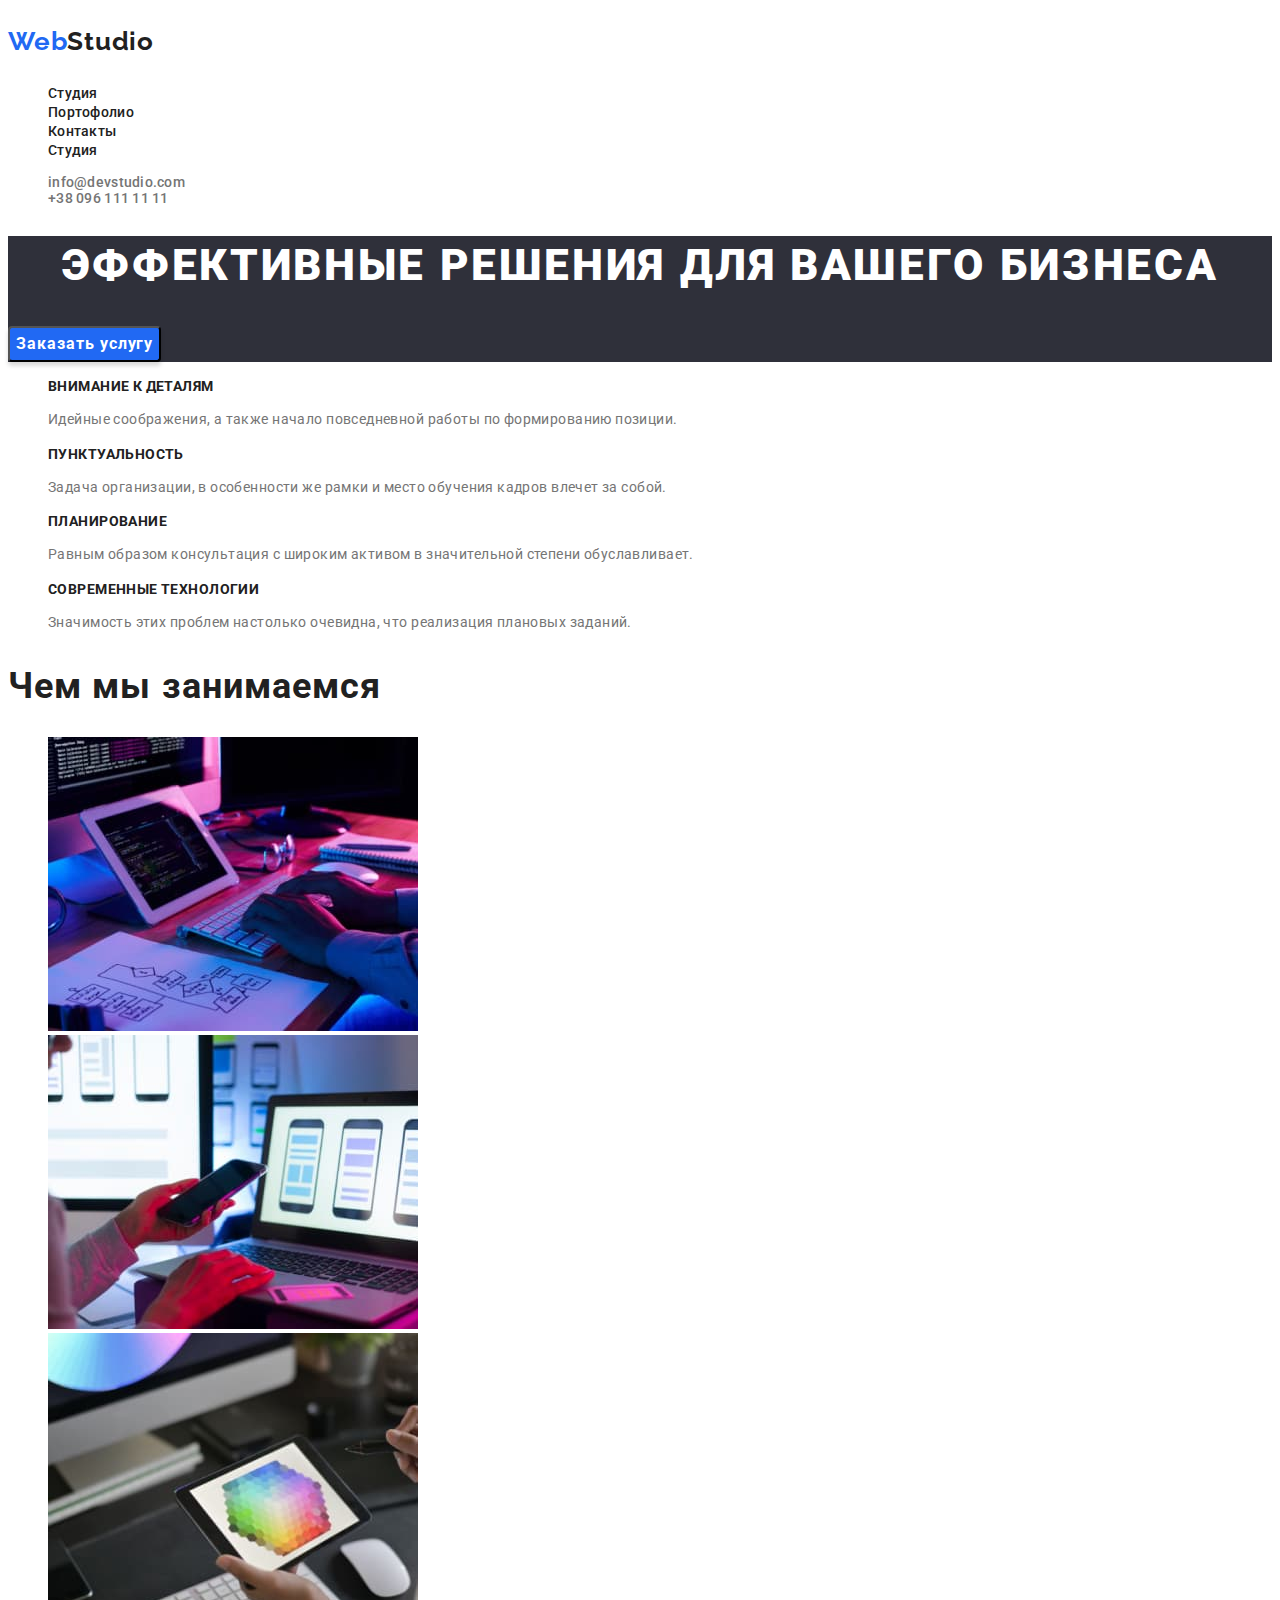
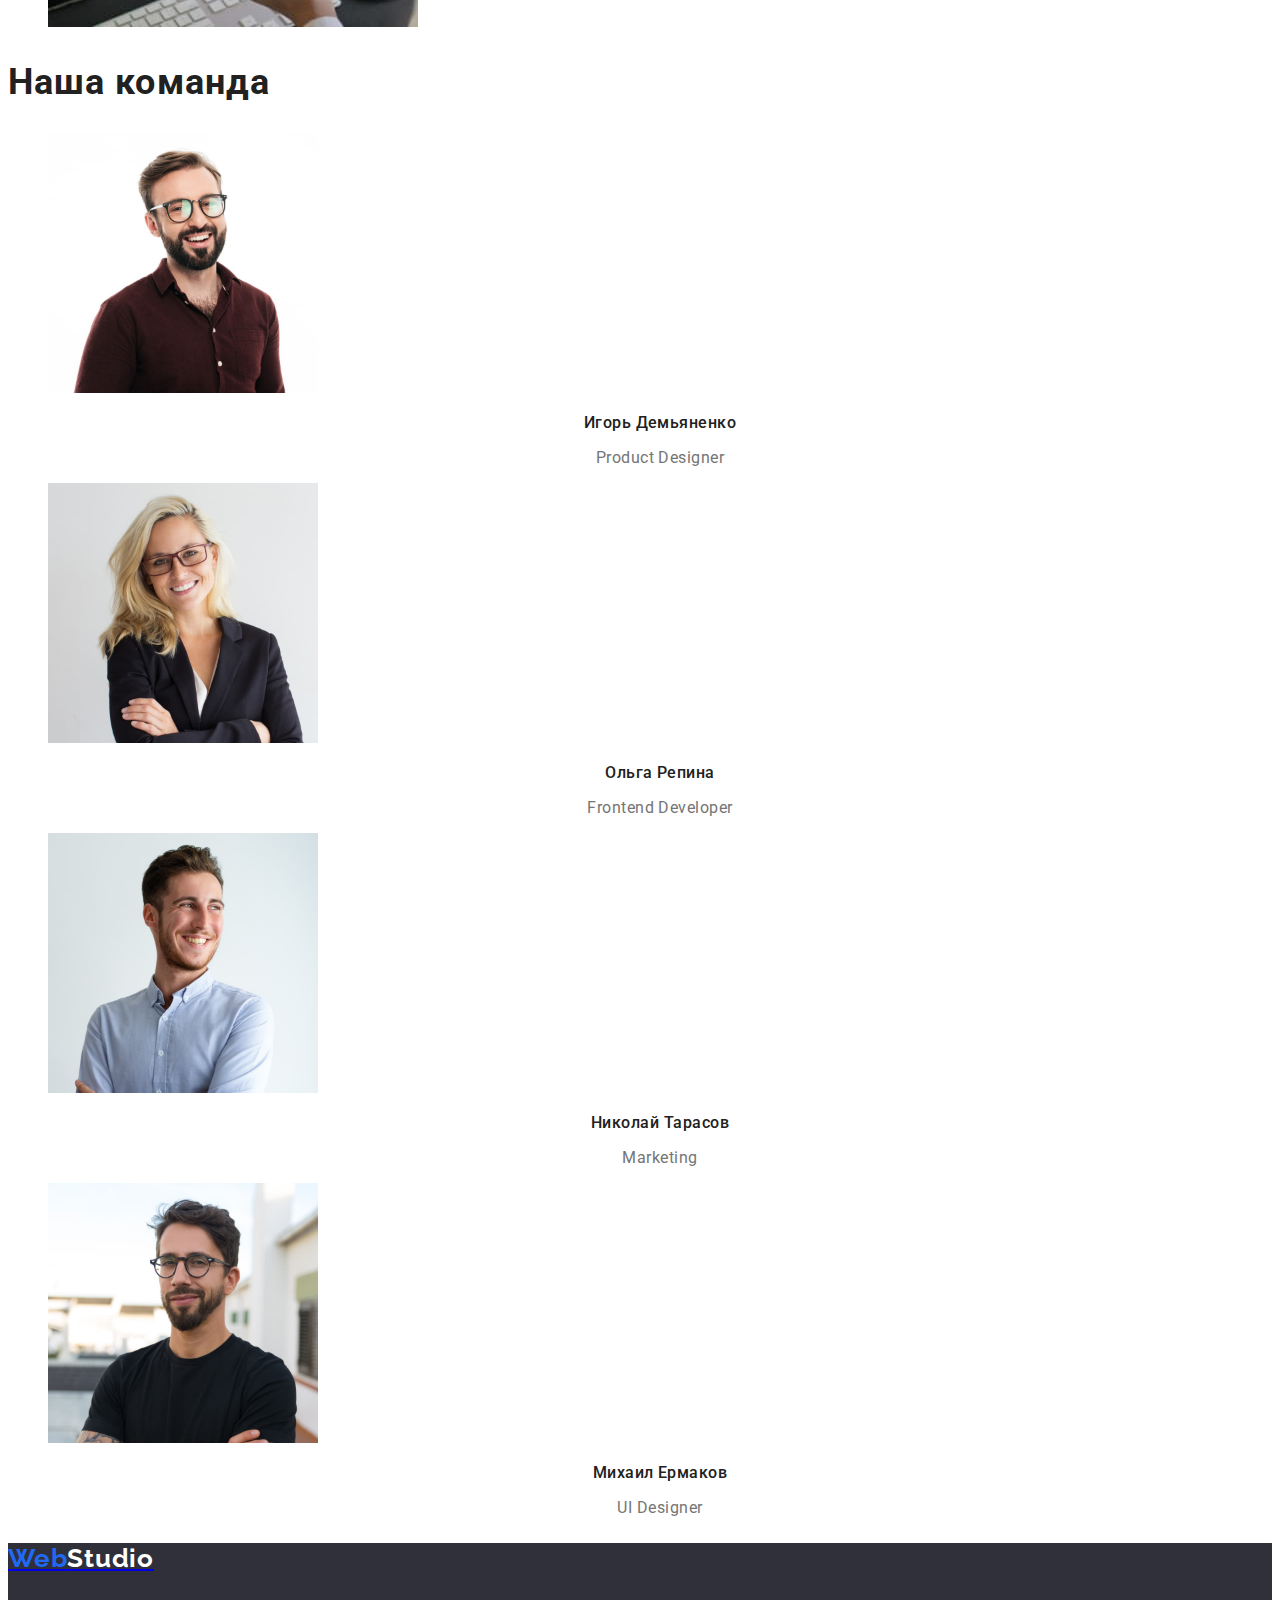
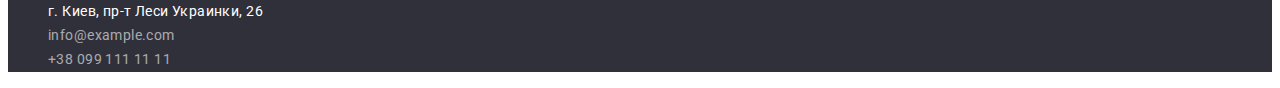
==== index.html @ 94f12cda "вторая страница" ====
<!DOCTYPE html>
<html lang="ru">
  <head>
    <meta charset="utf-8">
    <meta http-equiv="x-ua-compatible" content="ie=edge">
    <meta name="viewport" content="width=device-width, initial-scale=1.0">
    <link rel="preconnect" href="https://fonts.googleapis.com">
    <link rel="preconnect" href="https://fonts.gstatic.com" crossorigin>
    <link href="https://fonts.googleapis.com/css2?family=Raleway:wght@700&family=Roboto:wght@400;500;700;900&display=swap" rel="stylesheet">
    <link rel="stylesheet" href="./css/styles.css" />
    <title>Home work 2</title>
  </head>
  <body>
    <!-- НАВИГАЦИЯ -->
    <header class="header">
      <nav>
        <a href="/" class="link">
          <p class="logo">Web<span class="logo-header-studio">Studio</span></p>
        </a>
        <ul class="header-list list">
            <li class="header-item"><a class="header-link link" href="">Студия</a></li>
            <li class="header-item"><a class="header-link link" href="./portfolio.html">Портофолио</a></li>
            <li class="header-item"><a class="header-link link" href="">Контакты</a></li>
            <li class="header-item"><a class="header-link link" href="">Студия</a></li>
        </ul>
      </nav>
        <ul class="header-kontacts list">
            <li class="header-kontacts-item"><a class="header-kontacts-link link" href="mailto:info@devstudio.com">info@devstudio.com</a></li>
            <li class="header-kontacts-item"><a class="header-kontacts-link link" href="tel:+380961111111">+38 096 111 11 11</a></li>
        </ul> 
    </header>
      <!-- РЕШЕНИЯ -->
    <main>
      <section class="hero">
        <h1 class="hero-title">Эффективные решения для вашего бизнеса</h1> 
        <button class="hero-btn btn" type="button">Заказать услугу</button>
      </section>
      <!-- ПОЧЕМУ МЫ -->
      <section class="whyus">
        <h2 hidden>Why us</h2>
        <ul class="whyus-list list">
          <li class="whyus-item">
            <h3 class="whyus-item-header">Внимание к деталям</h3>
            <p class="whyus-item-text">Идейные соображения, а также начало повседневной работы по формированию позиции.</p>
          </li>
          <li class="whyus-item">
            <h3 class="whyus-item-header">Пунктуальность</h3>
            <p class="whyus-item-text">Задача организации, в особенности же рамки и место обучения кадров влечет за собой.</p>
          </li>
          <li class="whyus-item">
            <h3 class="whyus-item-header">Планирование</h3>
            <p class="whyus-item-text">Равным образом консультация с широким активом в значительной степени обуславливает.</p>
          </li>
          <li class="whyus-item">
            <h3 class="whyus-item-header">Современные технологии</h3>
            <p class="whyus-item-text">Значимость этих проблем настолько очевидна, что реализация плановых заданий.</p>
          </li>
        </ul>
      </section>
      <!-- Чем мы занимаемся -->
      <section >
        <h2 class="wedoing-title">Чем мы занимаемся</h2>
        <ul>
          <li class="list"><img src="./images/desk-office.jpg" alt="Разработка логики работы программы" width="370"></li>
          <li class="list"><img src="./images/mobile-phones.jpg" alt="Дизайн интерфейса на мобильных устройствах" width="370"></li>
          <li class="list"><img src="./images/colour-tablet.jpg" alt="Выбор цветового решения" width="370"></li>
        </ul>
      </section>
      <!-- НАША КОМАНДА -->
      <section>
        <h2 class="ourteam-title">Наша команда</h2>
        <ul class="ourteam-list list">
          <li class="ourteam-item">
            <img src="./images/i4853.jpg" alt="Фотография портрет Игоря Демьяненко - дизайнера продукта" width="270">
            <h3 class="ourteam-item-title">Игорь Демьяненко</h3>
            <p class="ourteam-item-text" lang="en">Product Designer</P>
          </li>
          <li class="ourteam-item">
            <img src="./images/o5844.jpg" alt="Фотография портрет Ольга Репина - Фронтенд разработчика" width="270">
            <h3 class="ourteam-item-title">Ольга Репина</h3>
            <p class="ourteam-item-text" lang="en">Frontend Developer</P>
          </li>
          <li class="ourteam-item">
            <img src="./images/n16166.jpg" alt="Фотография портрет Николай Тарасов - маркетинг" width="270">
            <h3 class="ourteam-item-title">Николай Тарасов</h3>
            <p class="ourteam-item-text" lang="en">Marketing</p>
          </li>
          <li class="ourteam-item">
            <img src="./images/m2968.jpg" alt="Фотография портрет Михаил Ермаков - дизайнер интрефеса пользователя" width="270">
            <h3 class="ourteam-item-title">Михаил Ермаков</h3>
            <p class="ourteam-item-text" lang="en">UI Designer</p>
          </li>
        </ul>
      </section>
    </main>
    <!-- ФУТЕР -->
    <footer class="footer">
        <a href="/">
          <p class="logo">Web<span class="logo-footer-studio">Studio</span></p>
        </a>
      <address class="footer-contact">
        <ul class="footer-list list">
          <li class="footer-item">
            <a class="footer-link link address" href="https://goo.gl/maps/CdvJLRiEL6Q8Smko8" target="blank" rel="noreferrer noopener">г. Киев, пр-т Леси Украинки, 26</a>
          </li>
          <li class="footer-link"><a class="footer-link link contact" href="mailto:info@example.com">info@example.com</a></li>
          <li class="footer-link"><a class="footer-link link contact" href="tel:+380991111111">+38 099 111 11 11</a></class="" li>
        </ul>
      </address>
    </footer>
  </body>
</html>
---- css/styles.css ----
:root{
  --primary-title-color: #ffffff;
  --secondary-title-color: #212121;
  --primary-text-color: #757575;
  --secondary-text-color: #212121;
  --third-text-color: #ffffff;
  --accent-color: #2169f3;
}
body {
  /* font-family: 'Raleway', sans-serif; */
  font-family: 'Roboto', sans-serif;
  letter-spacing: 0.06em;
}
/*========servises=====*/
.link{
  text-decoration: none;
  font-family: inherit  
}
.list{
 list-style: none;
}
.btn {
    font-family: inherit;
    font-weight: 700;
    font-size: 16px;
    line-height: 1.87;
    align-items: center;
    text-align: center;
    letter-spacing: 0.06em;
}
.logo{
  font-family: Raleway;
  font-weight: 700;
  font-size: 26px;
  line-height: calc(31 / 26);
  letter-spacing: 0.03em;
  color: var(--accent-color);
}
.logo:hover,
.logo:focus{
  font-family: Raleway;
  font-weight: 700;
  font-size: 26px;
  line-height: calc(31 / 26);
  letter-spacing: 0.03em;
  color: var(--accent-color);
}
.footer-link{
  font-size: 14px;
  line-height: 1.71;  /* or 171% */
  letter-spacing: 0.03em;
}
/*========prodact=====*/
/*========header=====*/
.logo-header-studio{
color:var(--secondary-text-color)
}
.header-link{
font-weight: 500;
font-size: 14px;
line-height: 1.14;
letter-spacing: 0.02em;
color: var(--secondary-title-color)
}
.header-link:hover,
.header-link:focus{
color: var(--accent-color)
}
.header-kontacts{
font-weight: 500;
font-size: 14px;
line-height: 1.14;
letter-spacing: 0.02em;
color: var(--primary-text-color);
}
.header-kontacts:hover,
.header-kontacts:focus{
color: var(--accent-color);
}

.header-kontacts-link{
font-weight: 500;
font-size: 14px;
line-height: 1.14;
letter-spacing: 0.02em;
color: var(--primary-text-color)
}
.header-kontacts-link:hover,
.header-kontacts-link:focus{
color: var(--accent-color)
}
/*========hero=====*/

.hero{
  background: #2F303A;

}
.hero-title{
  font-weight: 900;
  font-size: 44px;
  line-height: 1.36;  /* or 136% */
  text-align: center;
  letter-spacing: 0.06em;
  text-transform: uppercase;
  color: var(--primary-title-color);
}
.hero-btn {
    color: #ffffff;
    background-color: var(--accent-color);
    box-shadow: 0px 4px 4px rgba(0, 0, 0, 0.15);
    border-radius: 4px;
}
.hero-btn:hover {
    color: #ffffff;
    background: #188CE8;
    box-shadow: 0px 4px 4px rgba(0, 0, 0, 0.15);
    border-radius: 4px;
}
/*========= ПОЧЕМУ МЫ ===========*/
.whyus-item-header{
  font-weight: 700;
  font-size: 14px;
  line-height: calc(16 / 14);
  letter-spacing: 0.03em;
  text-transform: uppercase;
  color: var(--secondary-title-color);
}
.whyus-item-text{
  font-size: 14px;
  line-height: 1.71;   /* or 171% */
  letter-spacing: 0.03em;
  color: var(--primary-text-color);
}
/*======== Чем мы занимаемся ==========*/
.ourteam-title,
.wedoing-title{
font-weight: 700;
font-size: 36px;
line-height: calc(42 / 36);
/* text-align: center; */
letter-spacing: 0.03em;
color: var(--secondary-title-color);
}
/*======== НАША КОМАНДА ==========*/
.ourteam-item-title{
  font-weight: 500;
  font-size: 16px;
  line-height: calc(19 / 16);
  text-align: center;
  letter-spacing: 0.03em;
  color: var(--secondary-title-color);
}
.ourteam-item-text{
font-size: 16px;
line-height: calc(19 / 16);
text-align: center;
letter-spacing: 0.03em;
color: var(--primary-text-color);
}
/*======== ФУТЕР ==========*/
.footer{
  background: #2F303A;
}
.footer-contact{
  font-style: inherit;
}
.address{
color: var(--third-text-color);
}

.address:hover,
.address:focus{
color: var(--accent-color);
}
.contact{
  color: rgba(255, 255, 255, 0.6);
}
.contact:hover,
.contact:focus{
  color: var(--accent-color);
}
.logo-footer-studio{
  color:var(--primary-title-color)
}
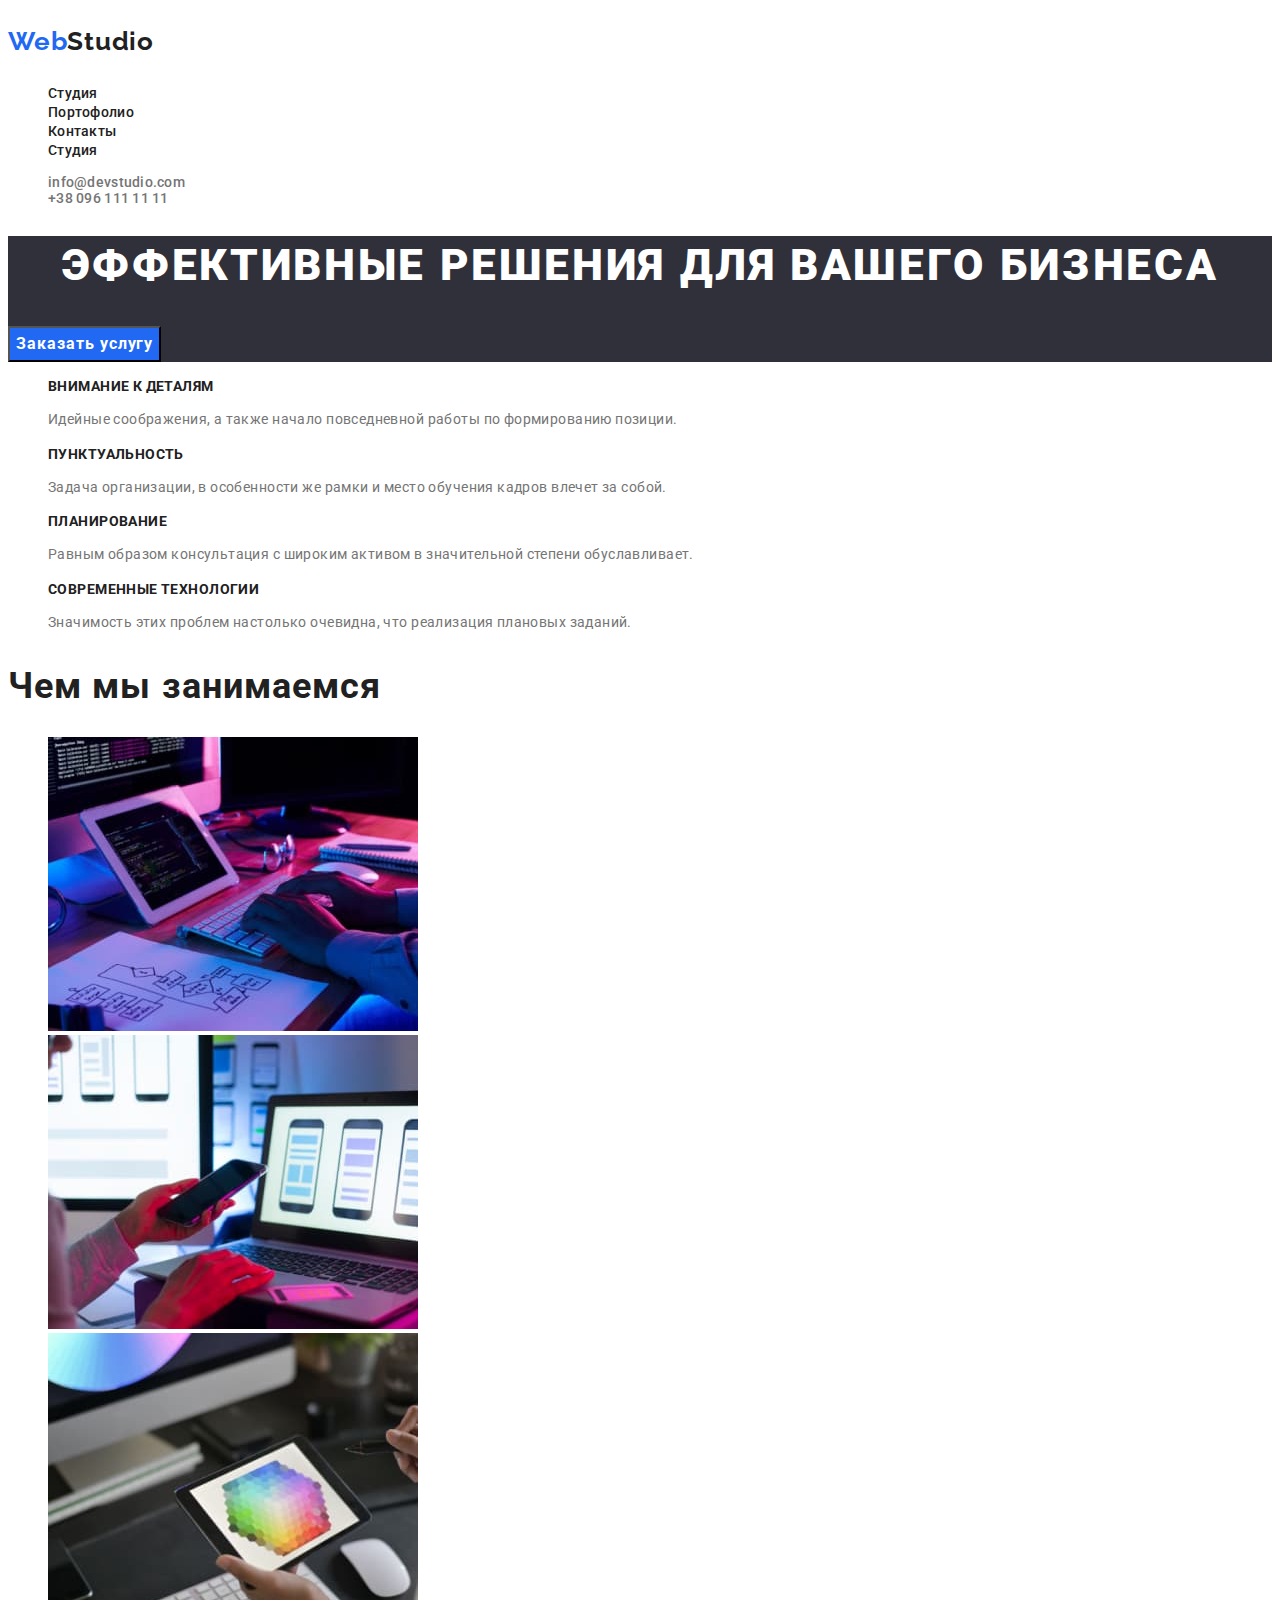
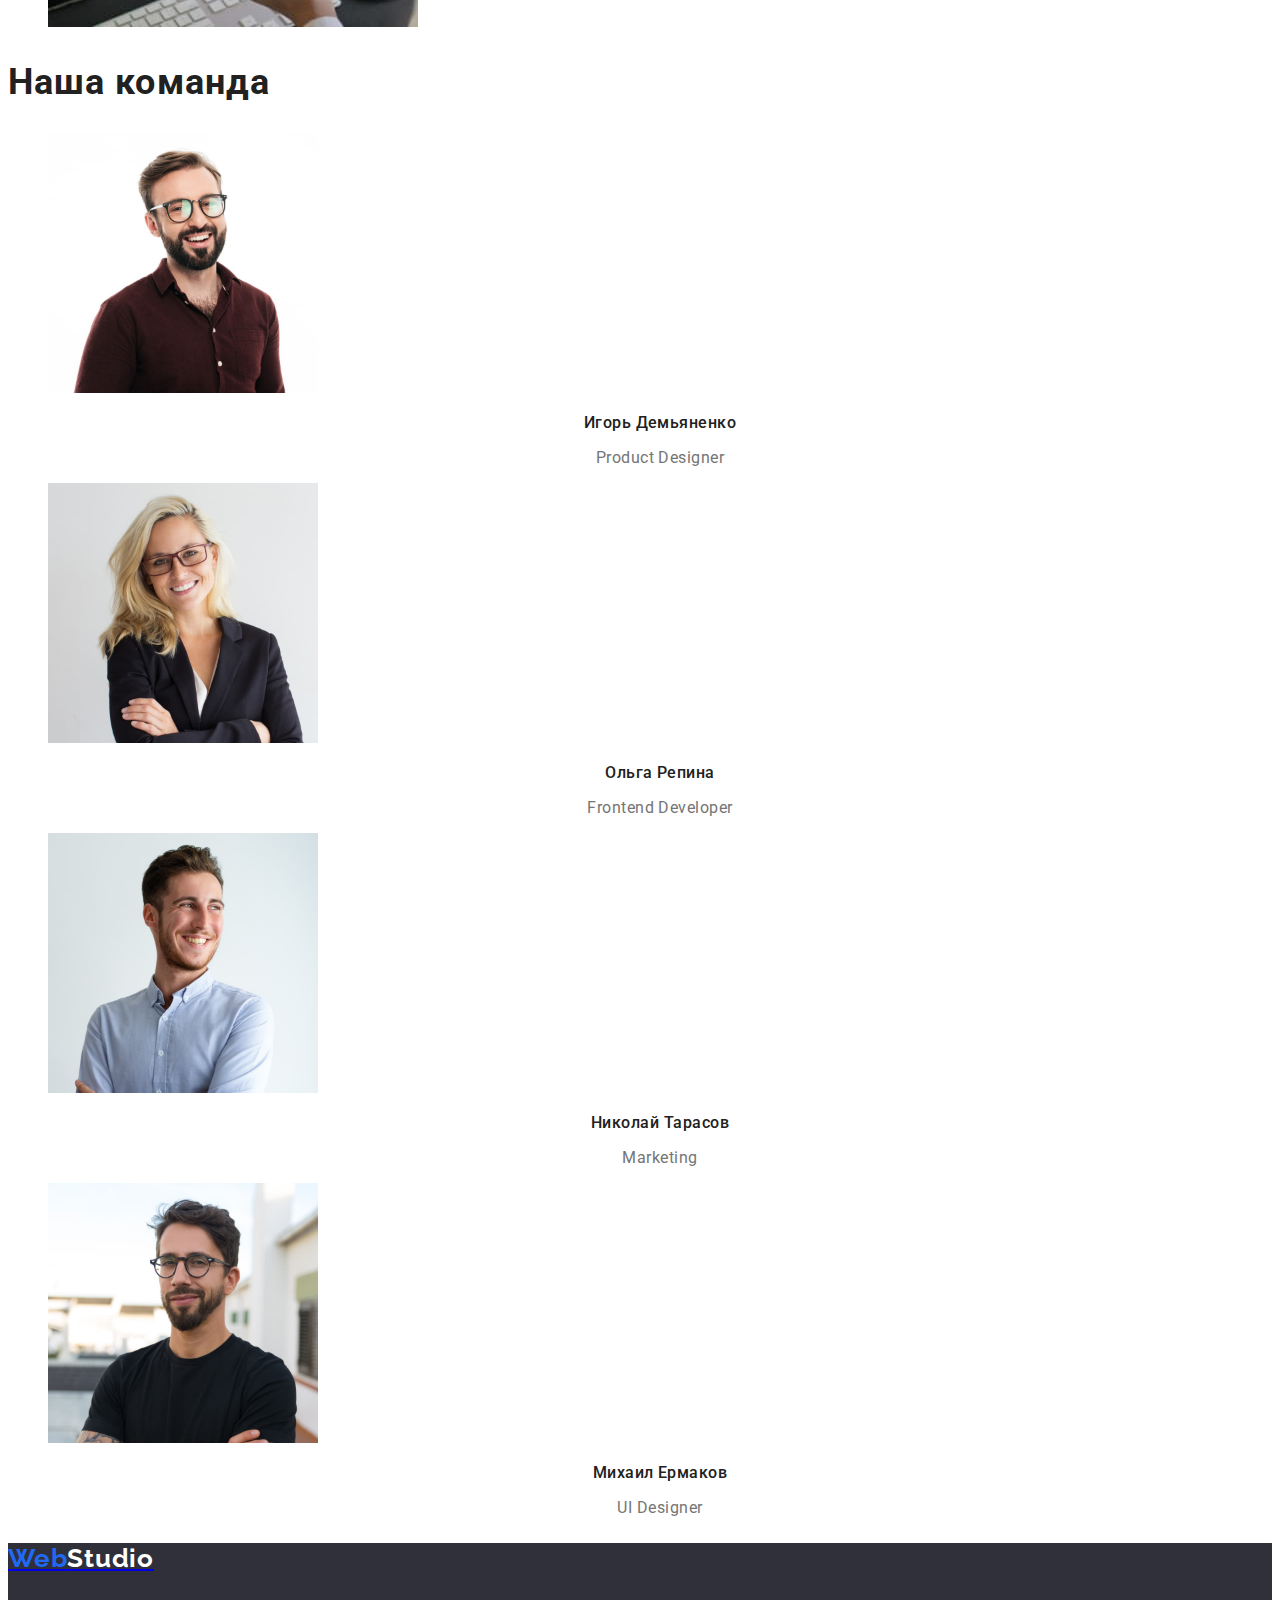
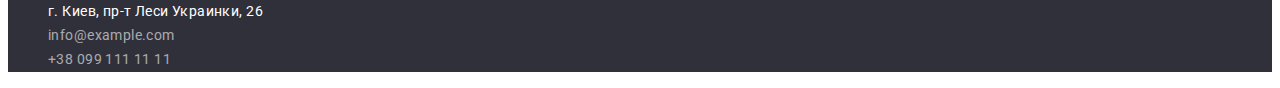
==== commit f02ce988: "выделение текущей страницы" ====
--- a/index.html
+++ b/index.html
@@ -18,8 +18,8 @@
           <p class="logo">Web<span class="logo-header-studio">Studio</span></p>
         </a>
         <ul class="header-list list">
-            <li class="header-item"><a class="header-link link" href="">Студия</a></li>
-            <li class="header-item"><a class="header-link link" href="./portfolio.html">Портофолио</a></li>
+            <li class="header-item"><a class="header-link link current" href="./index.html">Студия</a></li>
+            <li class="header-item"><a class="header-link link" href="./portofolio.html">Портофолио</a></li>
             <li class="header-item"><a class="header-link link" href="">Контакты</a></li>
             <li class="header-item"><a class="header-link link" href="">Студия</a></li>
         </ul>
@@ -29,8 +29,8 @@
             <li class="header-kontacts-item"><a class="header-kontacts-link link" href="tel:+380961111111">+38 096 111 11 11</a></li>
         </ul> 
     </header>
+    <main>
       <!-- РЕШЕНИЯ -->
-    <main>
       <section class="hero">
         <h1 class="hero-title">Эффективные решения для вашего бизнеса</h1> 
         <button class="hero-btn btn" type="button">Заказать услугу</button>
--- a/css/styles.css
+++ b/css/styles.css
@@ -17,7 +17,7 @@
   font-family: inherit  
 }
 .list{
- list-style: none;
+list-style: none;
 }
 .btn {
     font-family: inherit;
@@ -50,6 +50,14 @@
   line-height: 1.71;  /* or 171% */
   letter-spacing: 0.03em;
 }
+.btn-filtr {
+  font-weight: 500;
+  font-size: 16px;
+  line-height: 1.62; /* identical to box height, or 162% */
+  text-align: center;
+  letter-spacing: 0.03em;
+  color: #212121;
+}
 /*========prodact=====*/
 /*========header=====*/
 .logo-header-studio{
@@ -66,6 +74,11 @@
 .header-link:focus{
 color: var(--accent-color)
 }
+
+.header-link .link.current{
+color: var(--primary-text-color);
+}
+
 .header-kontacts{
 font-weight: 500;
 font-size: 14px;
@@ -105,16 +118,12 @@
   color: var(--primary-title-color);
 }
 .hero-btn {
-    color: #ffffff;
+    color: var(--third-text-color);
     background-color: var(--accent-color);
-    box-shadow: 0px 4px 4px rgba(0, 0, 0, 0.15);
-    border-radius: 4px;
 }
 .hero-btn:hover {
-    color: #ffffff;
+    color: var(--third-text-color);
     background: #188CE8;
-    box-shadow: 0px 4px 4px rgba(0, 0, 0, 0.15);
-    border-radius: 4px;
 }
 /*========= ПОЧЕМУ МЫ ===========*/
 .whyus-item-header{
@@ -181,4 +190,14 @@
 }
 .logo-footer-studio{
   color:var(--primary-title-color)
-}+}
+/*======== ФИЛЬТР ==========*/
+.filtr-btn {
+    color: var(--third-text-color);
+    background-color: var(--accent-color);
+}
+.filtr-btn:hover {
+    color: var(--secondary-text-color);
+    background: var(--third-text-color);
+}
+/*======== ПОРТОФОЛИО ==========*/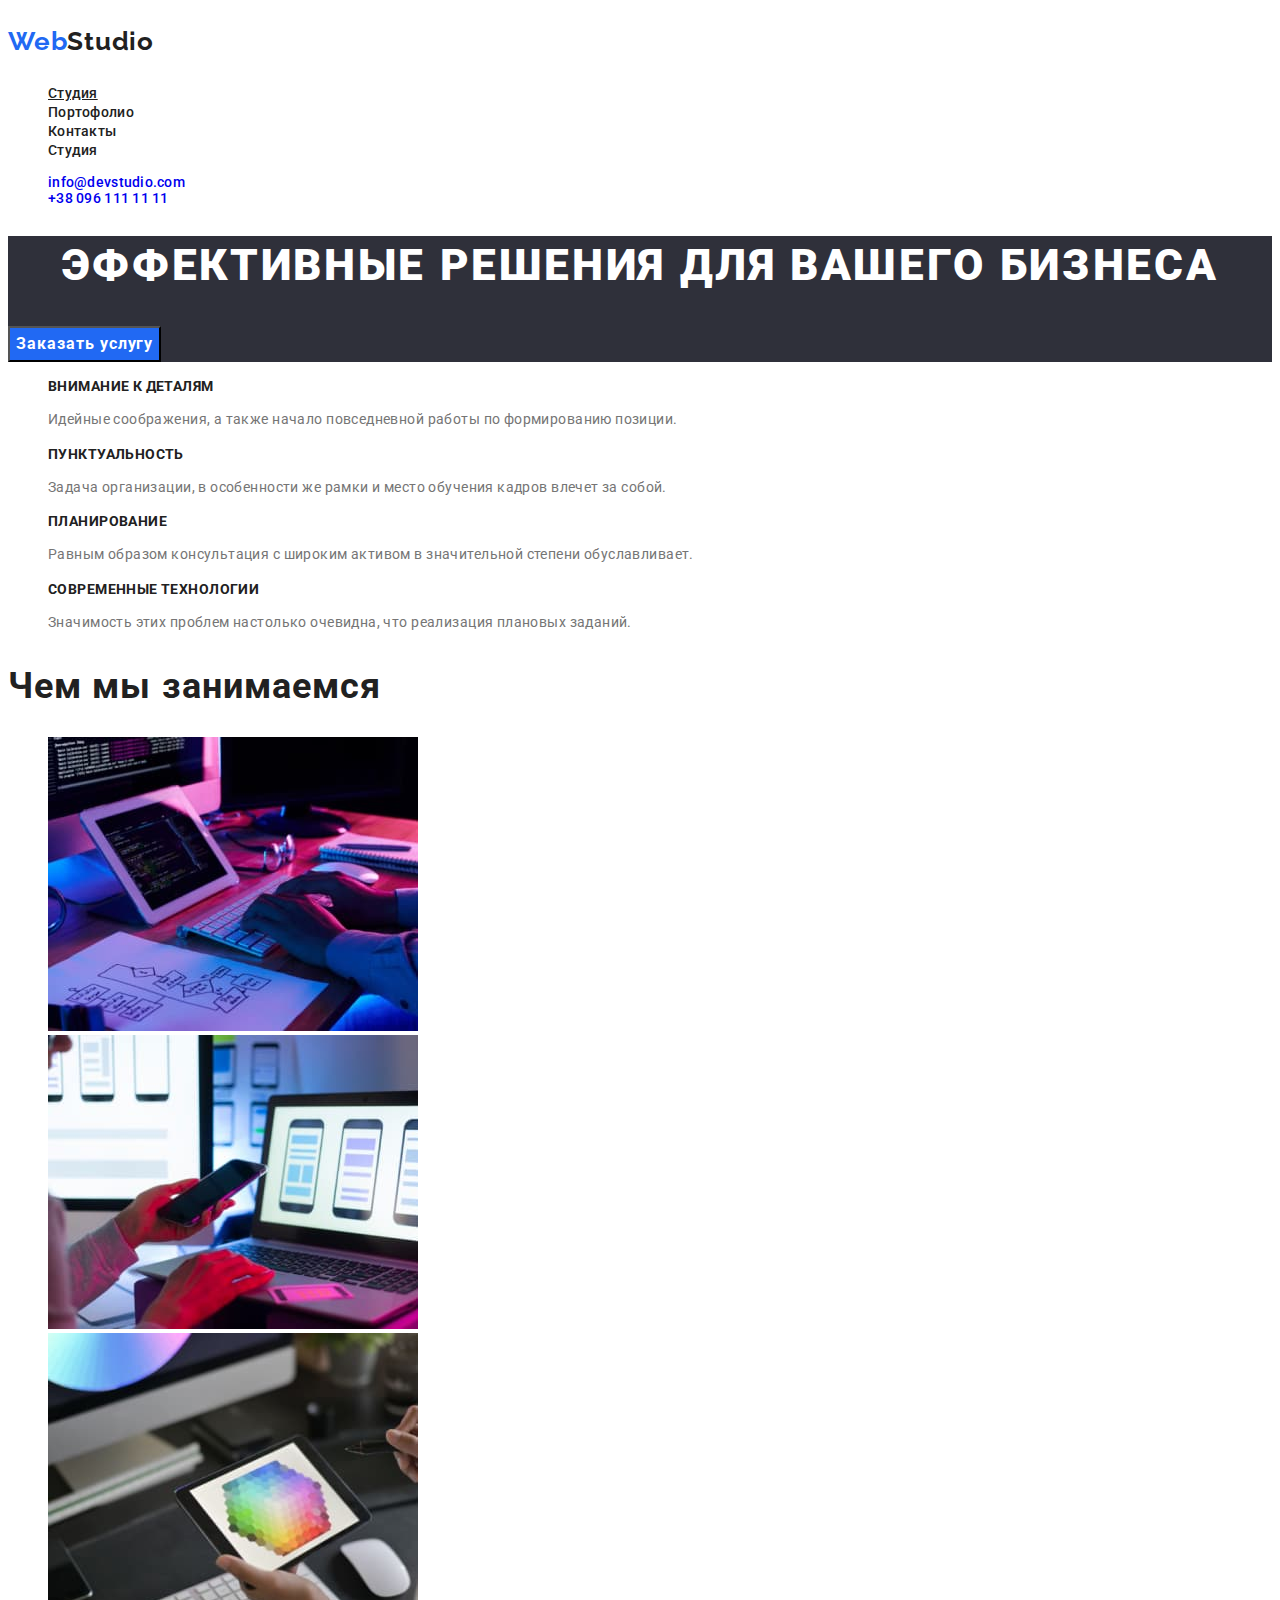
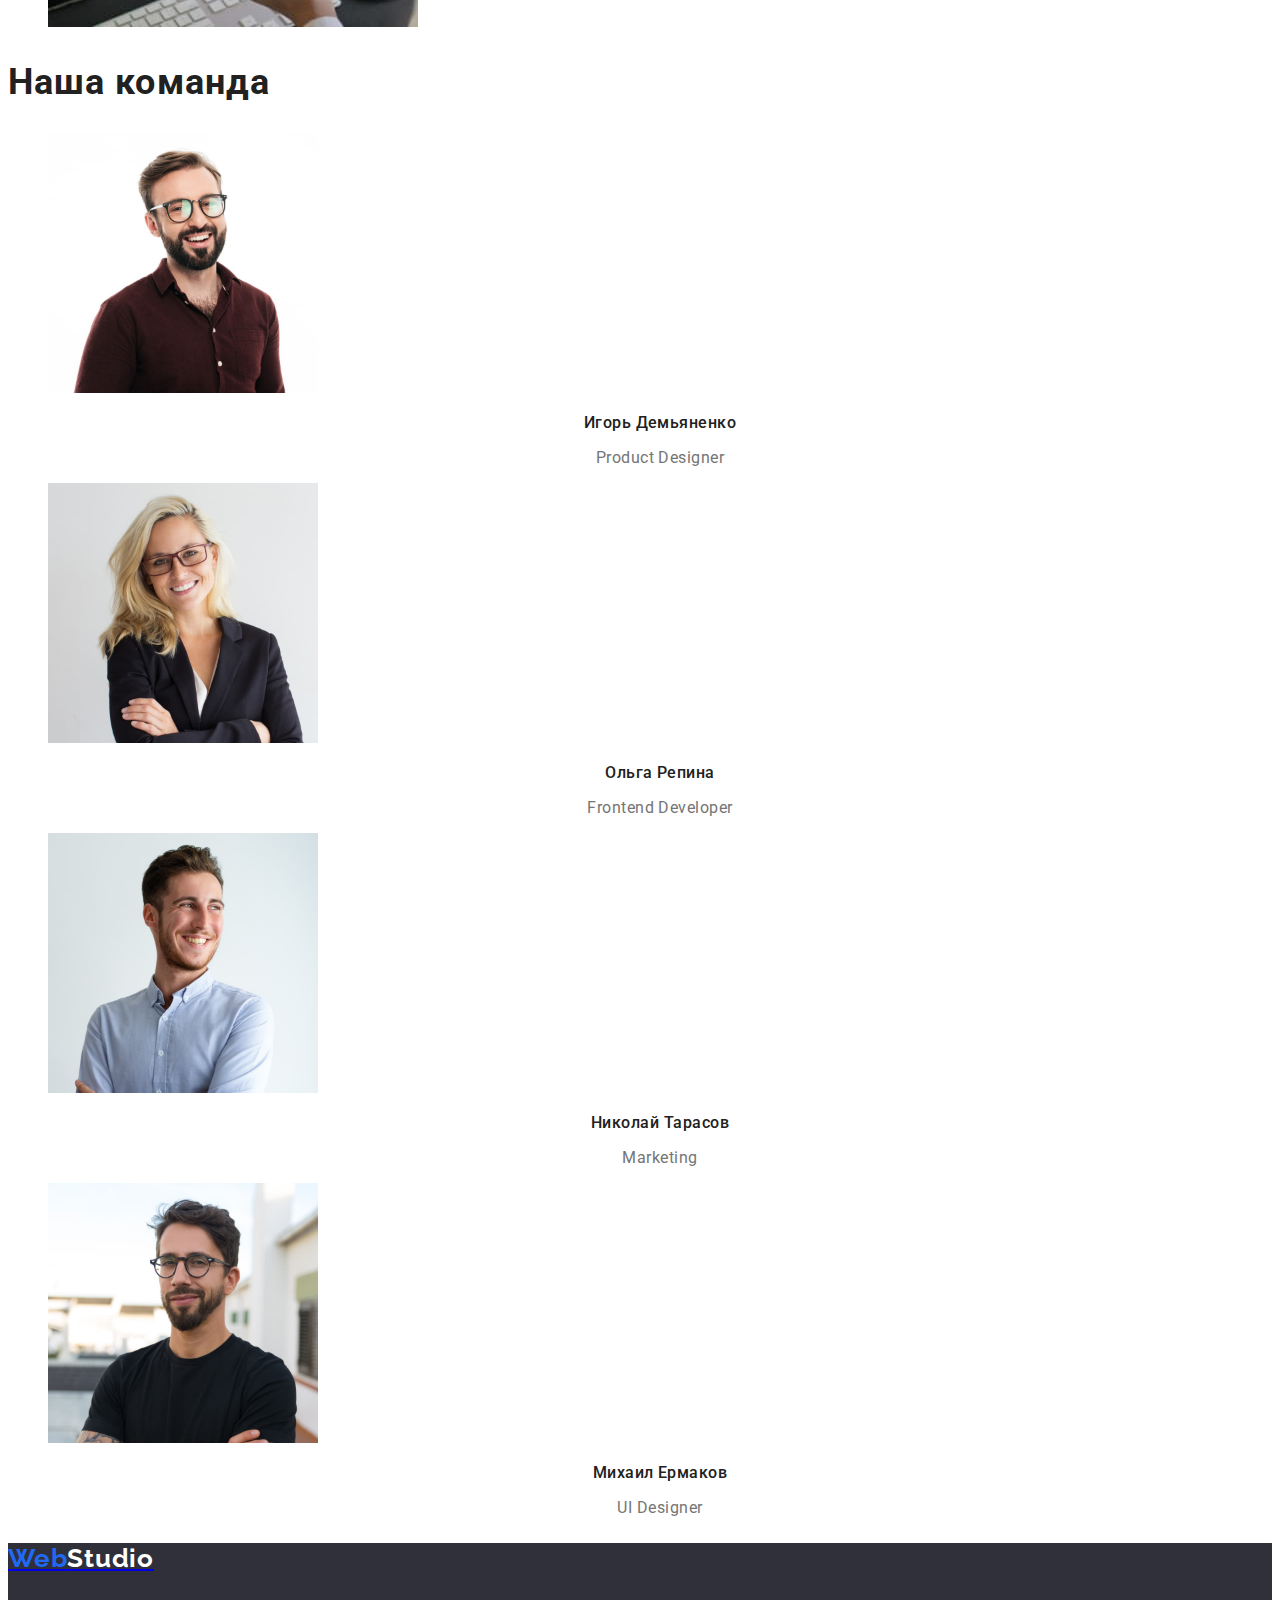
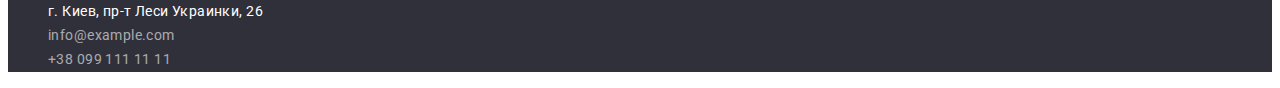
==== commit 86cf4951: "После чекера" ====
--- a/index.html
+++ b/index.html
@@ -104,7 +104,7 @@
             <a class="footer-link link address" href="https://goo.gl/maps/CdvJLRiEL6Q8Smko8" target="blank" rel="noreferrer noopener">г. Киев, пр-т Леси Украинки, 26</a>
           </li>
           <li class="footer-link"><a class="footer-link link contact" href="mailto:info@example.com">info@example.com</a></li>
-          <li class="footer-link"><a class="footer-link link contact" href="tel:+380991111111">+38 099 111 11 11</a></class="" li>
+          <li class="footer-link"><a class="footer-link link contact" href="tel:+380991111111">+38 099 111 11 11</a></li>
         </ul>
       </address>
     </footer>
--- a/css/styles.css
+++ b/css/styles.css
@@ -9,7 +9,9 @@
 body {
   /* font-family: 'Raleway', sans-serif; */
   font-family: 'Roboto', sans-serif;
+  font-weight: normal;
   letter-spacing: 0.06em;
+  color: var(--primary-text-color);
 }
 /*========servises=====*/
 .link{
@@ -27,9 +29,10 @@
     align-items: center;
     text-align: center;
     letter-spacing: 0.06em;
+    cursor: pointer;
 }
 .logo{
-  font-family: Raleway;
+  font-family: "Raleway", sans-serif;
   font-weight: 700;
   font-size: 26px;
   line-height: calc(31 / 26);
@@ -38,7 +41,7 @@
 }
 .logo:hover,
 .logo:focus{
-  font-family: Raleway;
+  font-family: "Raleway", sans-serif
   font-weight: 700;
   font-size: 26px;
   line-height: calc(31 / 26);
@@ -51,12 +54,14 @@
   letter-spacing: 0.03em;
 }
 .btn-filtr {
+  font-family: inherit;
   font-weight: 500;
   font-size: 16px;
   line-height: 1.62; /* identical to box height, or 162% */
   text-align: center;
   letter-spacing: 0.03em;
   color: #212121;
+  cursor: pointer;
 }
 /*========prodact=====*/
 /*========header=====*/
@@ -75,8 +80,9 @@
 color: var(--accent-color)
 }
 
-.header-link .link.current{
-color: var(--primary-text-color);
+.header-link.link.current{
+/* color: var(--primary-text-color); */
+text-decoration: underline;
 }
 
 .header-kontacts{
@@ -84,7 +90,7 @@
 font-size: 14px;
 line-height: 1.14;
 letter-spacing: 0.02em;
-color: var(--primary-text-color);
+/* color: var(--primary-text-color); */
 }
 .header-kontacts:hover,
 .header-kontacts:focus{
@@ -96,7 +102,7 @@
 font-size: 14px;
 line-height: 1.14;
 letter-spacing: 0.02em;
-color: var(--primary-text-color)
+/* color: var(--primary-text-color) */
 }
 .header-kontacts-link:hover,
 .header-kontacts-link:focus{
@@ -138,7 +144,7 @@
   font-size: 14px;
   line-height: 1.71;   /* or 171% */
   letter-spacing: 0.03em;
-  color: var(--primary-text-color);
+  /* color: var(--primary-text-color); */
 }
 /*======== Чем мы занимаемся ==========*/
 .ourteam-title,
@@ -164,7 +170,7 @@
 line-height: calc(19 / 16);
 text-align: center;
 letter-spacing: 0.03em;
-color: var(--primary-text-color);
+/* color: var(--primary-text-color); */
 }
 /*======== ФУТЕР ==========*/
 .footer{
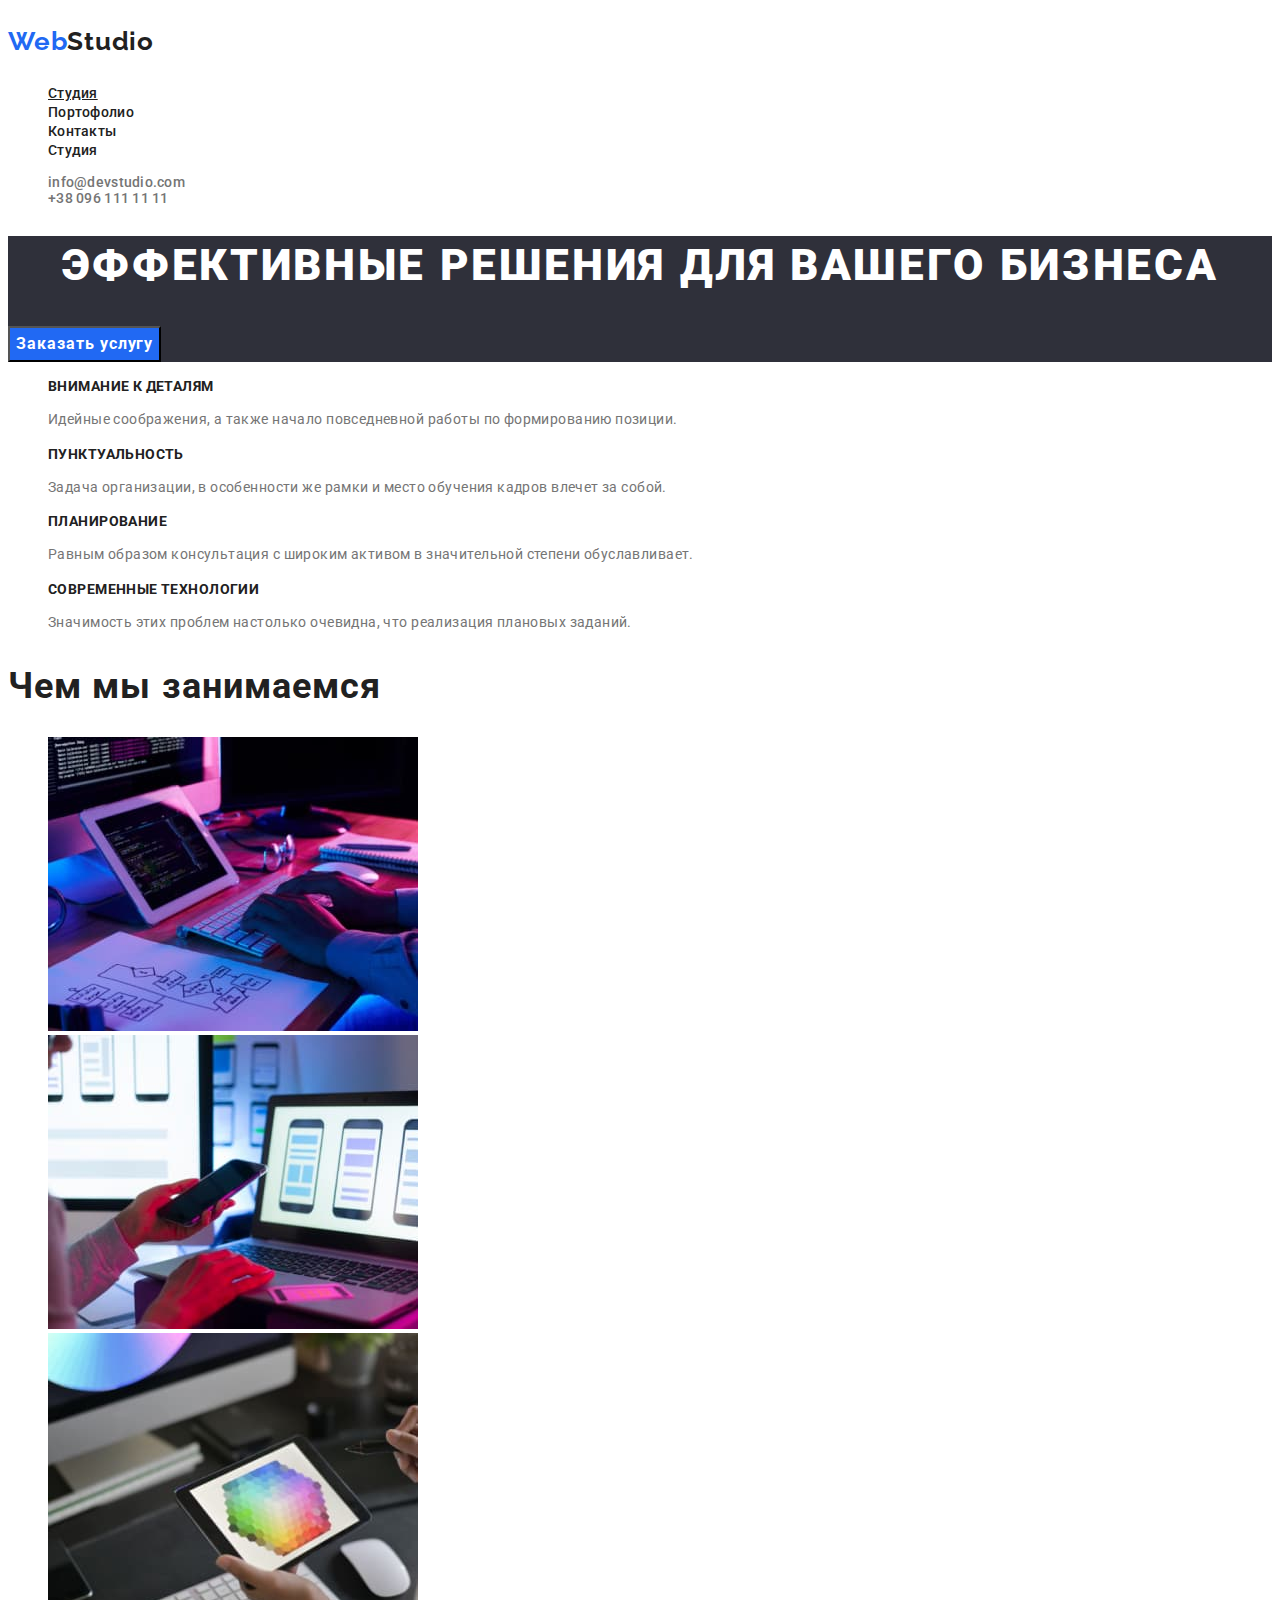
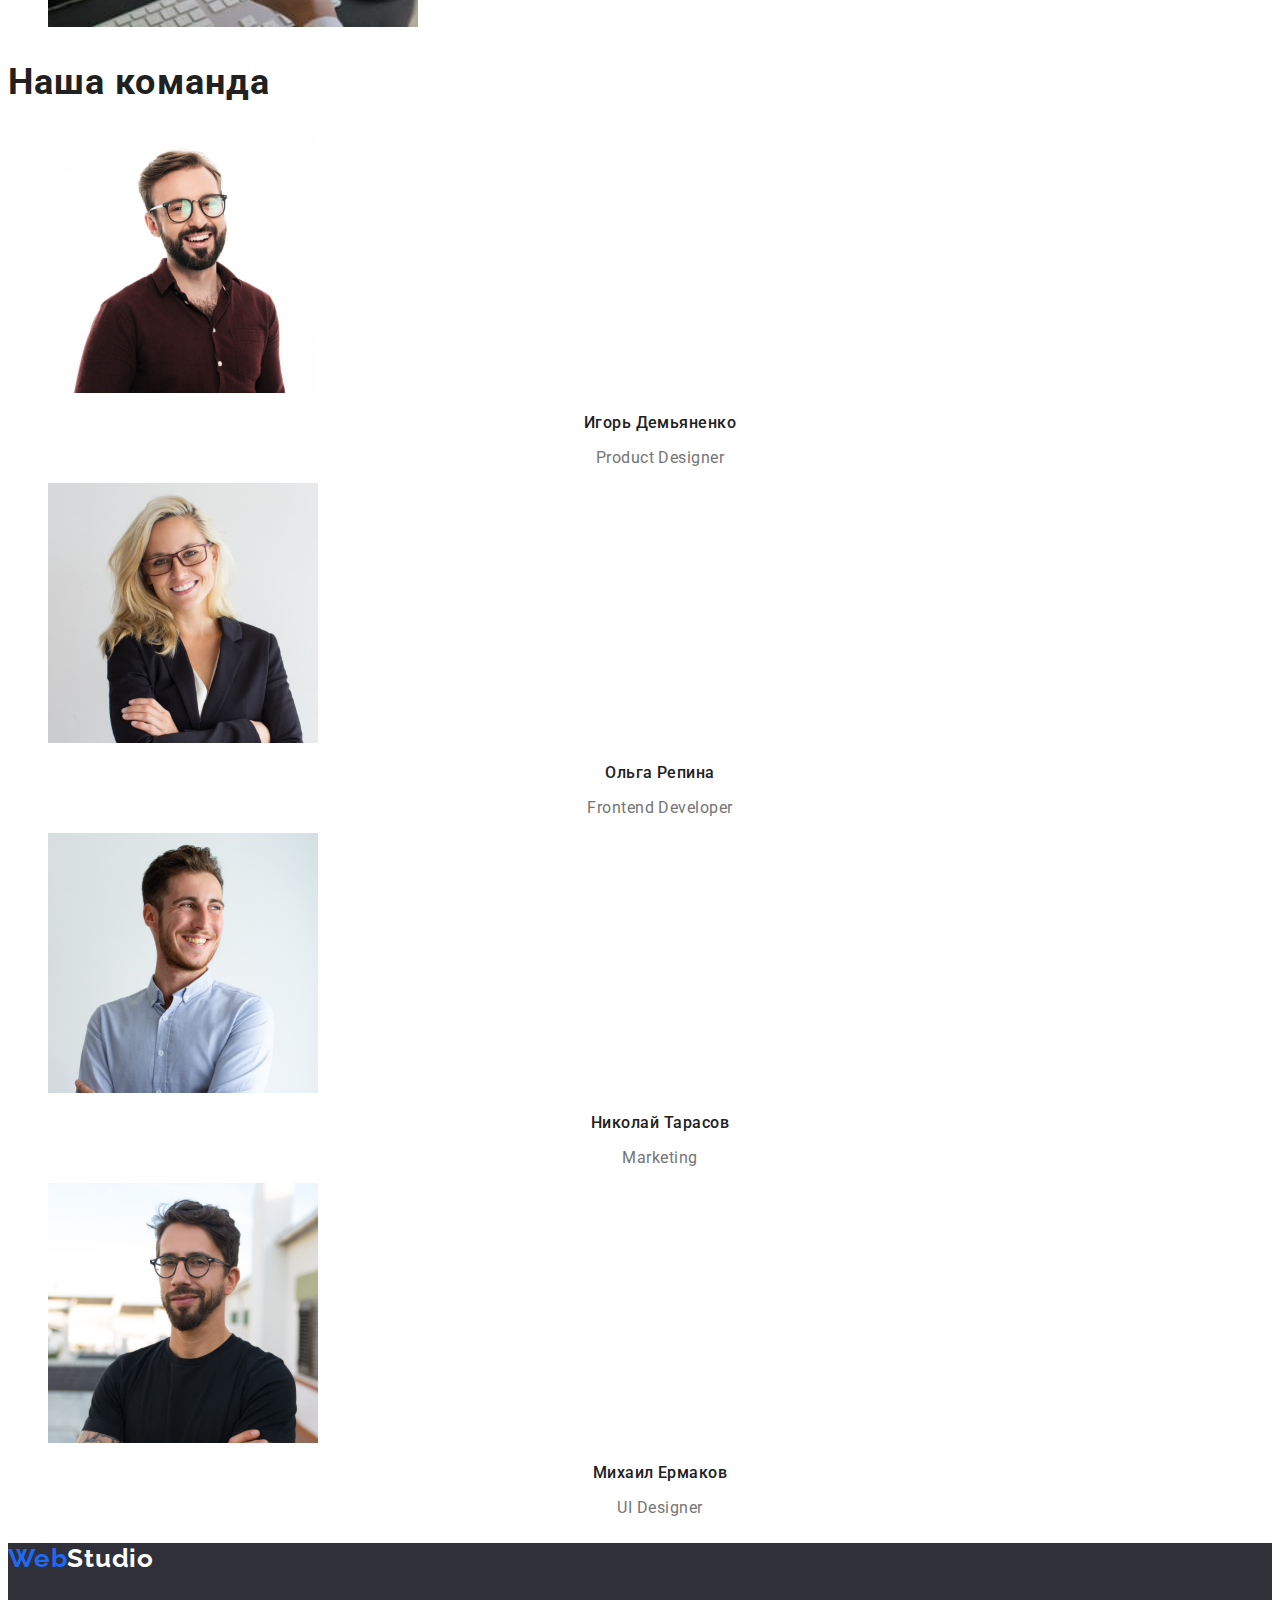
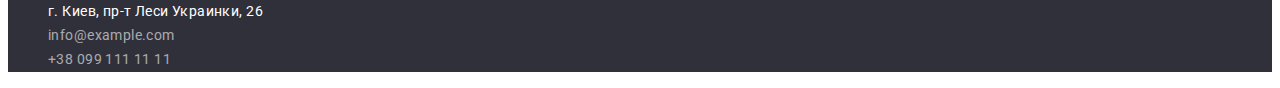
==== commit fd9b37b2: "изменения" ====
--- a/index.html
+++ b/index.html
@@ -1,12 +1,15 @@
 <!DOCTYPE html>
 <html lang="ru">
   <head>
-    <meta charset="utf-8">
-    <meta http-equiv="x-ua-compatible" content="ie=edge">
-    <meta name="viewport" content="width=device-width, initial-scale=1.0">
-    <link rel="preconnect" href="https://fonts.googleapis.com">
-    <link rel="preconnect" href="https://fonts.gstatic.com" crossorigin>
-    <link href="https://fonts.googleapis.com/css2?family=Raleway:wght@700&family=Roboto:wght@400;500;700;900&display=swap" rel="stylesheet">
+    <meta charset="utf-8" />
+    <meta http-equiv="x-ua-compatible" content="ie=edge" />
+    <meta name="viewport" content="width=device-width, initial-scale=1.0" />
+    <link rel="preconnect" href="https://fonts.googleapis.com" />
+    <link rel="preconnect" href="https://fonts.gstatic.com" crossorigin />
+    <link
+      href="https://fonts.googleapis.com/css2?family=Raleway:wght@700&family=Roboto:wght@400;500;700;900&display=swap"
+      rel="stylesheet"
+    />
     <link rel="stylesheet" href="./css/styles.css" />
     <title>Home work 2</title>
   </head>
@@ -18,21 +21,37 @@
           <p class="logo">Web<span class="logo-header-studio">Studio</span></p>
         </a>
         <ul class="header-list list">
-            <li class="header-item"><a class="header-link link current" href="./index.html">Студия</a></li>
-            <li class="header-item"><a class="header-link link" href="./portofolio.html">Портофолио</a></li>
-            <li class="header-item"><a class="header-link link" href="">Контакты</a></li>
-            <li class="header-item"><a class="header-link link" href="">Студия</a></li>
+          <li class="header-item">
+            <a class="header-link link current" href="./index.html">Студия</a>
+          </li>
+          <li class="header-item">
+            <a class="header-link link" href="./portofolio.html">Портофолио</a>
+          </li>
+          <li class="header-item">
+            <a class="header-link link" href="">Контакты</a>
+          </li>
+          <li class="header-item">
+            <a class="header-link link" href="">Студия</a>
+          </li>
         </ul>
       </nav>
-        <ul class="header-kontacts list">
-            <li class="header-kontacts-item"><a class="header-kontacts-link link" href="mailto:info@devstudio.com">info@devstudio.com</a></li>
-            <li class="header-kontacts-item"><a class="header-kontacts-link link" href="tel:+380961111111">+38 096 111 11 11</a></li>
-        </ul> 
+      <ul class="header-kontacts list">
+        <li class="header-kontacts-item">
+          <a class="header-kontacts-link link" href="mailto:info@devstudio.com"
+            >info@devstudio.com</a
+          >
+        </li>
+        <li class="header-kontacts-item">
+          <a class="header-kontacts-link link" href="tel:+380961111111"
+            >+38 096 111 11 11</a
+          >
+        </li>
+      </ul>
     </header>
     <main>
       <!-- РЕШЕНИЯ -->
       <section class="hero">
-        <h1 class="hero-title">Эффективные решения для вашего бизнеса</h1> 
+        <h1 class="hero-title">Эффективные решения для вашего бизнеса</h1>
         <button class="hero-btn btn" type="button">Заказать услугу</button>
       </section>
       <!-- ПОЧЕМУ МЫ -->
@@ -41,29 +60,59 @@
         <ul class="whyus-list list">
           <li class="whyus-item">
             <h3 class="whyus-item-header">Внимание к деталям</h3>
-            <p class="whyus-item-text">Идейные соображения, а также начало повседневной работы по формированию позиции.</p>
+            <p class="whyus-item-text">
+              Идейные соображения, а также начало повседневной работы по
+              формированию позиции.
+            </p>
           </li>
           <li class="whyus-item">
             <h3 class="whyus-item-header">Пунктуальность</h3>
-            <p class="whyus-item-text">Задача организации, в особенности же рамки и место обучения кадров влечет за собой.</p>
+            <p class="whyus-item-text">
+              Задача организации, в особенности же рамки и место обучения кадров
+              влечет за собой.
+            </p>
           </li>
           <li class="whyus-item">
             <h3 class="whyus-item-header">Планирование</h3>
-            <p class="whyus-item-text">Равным образом консультация с широким активом в значительной степени обуславливает.</p>
+            <p class="whyus-item-text">
+              Равным образом консультация с широким активом в значительной
+              степени обуславливает.
+            </p>
           </li>
           <li class="whyus-item">
             <h3 class="whyus-item-header">Современные технологии</h3>
-            <p class="whyus-item-text">Значимость этих проблем настолько очевидна, что реализация плановых заданий.</p>
+            <p class="whyus-item-text">
+              Значимость этих проблем настолько очевидна, что реализация
+              плановых заданий.
+            </p>
           </li>
         </ul>
       </section>
       <!-- Чем мы занимаемся -->
-      <section >
+      <section>
         <h2 class="wedoing-title">Чем мы занимаемся</h2>
         <ul>
-          <li class="list"><img src="./images/desk-office.jpg" alt="Разработка логики работы программы" width="370"></li>
-          <li class="list"><img src="./images/mobile-phones.jpg" alt="Дизайн интерфейса на мобильных устройствах" width="370"></li>
-          <li class="list"><img src="./images/colour-tablet.jpg" alt="Выбор цветового решения" width="370"></li>
+          <li class="list">
+            <img
+              src="./images/desk-office.jpg"
+              alt="Разработка логики работы программы"
+              width="370"
+            />
+          </li>
+          <li class="list">
+            <img
+              src="./images/mobile-phones.jpg"
+              alt="Дизайн интерфейса на мобильных устройствах"
+              width="370"
+            />
+          </li>
+          <li class="list">
+            <img
+              src="./images/colour-tablet.jpg"
+              alt="Выбор цветового решения"
+              width="370"
+            />
+          </li>
         </ul>
       </section>
       <!-- НАША КОМАНДА -->
@@ -71,22 +120,38 @@
         <h2 class="ourteam-title">Наша команда</h2>
         <ul class="ourteam-list list">
           <li class="ourteam-item">
-            <img src="./images/i4853.jpg" alt="Фотография портрет Игоря Демьяненко - дизайнера продукта" width="270">
+            <img
+              src="./images/i4853.jpg"
+              alt="Фотография портрет Игоря Демьяненко - дизайнера продукта"
+              width="270"
+            />
             <h3 class="ourteam-item-title">Игорь Демьяненко</h3>
-            <p class="ourteam-item-text" lang="en">Product Designer</P>
+            <p class="ourteam-item-text" lang="en">Product Designer</p>
           </li>
           <li class="ourteam-item">
-            <img src="./images/o5844.jpg" alt="Фотография портрет Ольга Репина - Фронтенд разработчика" width="270">
+            <img
+              src="./images/o5844.jpg"
+              alt="Фотография портрет Ольга Репина - Фронтенд разработчика"
+              width="270"
+            />
             <h3 class="ourteam-item-title">Ольга Репина</h3>
-            <p class="ourteam-item-text" lang="en">Frontend Developer</P>
+            <p class="ourteam-item-text" lang="en">Frontend Developer</p>
           </li>
           <li class="ourteam-item">
-            <img src="./images/n16166.jpg" alt="Фотография портрет Николай Тарасов - маркетинг" width="270">
+            <img
+              src="./images/n16166.jpg"
+              alt="Фотография портрет Николай Тарасов - маркетинг"
+              width="270"
+            />
             <h3 class="ourteam-item-title">Николай Тарасов</h3>
             <p class="ourteam-item-text" lang="en">Marketing</p>
           </li>
           <li class="ourteam-item">
-            <img src="./images/m2968.jpg" alt="Фотография портрет Михаил Ермаков - дизайнер интрефеса пользователя" width="270">
+            <img
+              src="./images/m2968.jpg"
+              alt="Фотография портрет Михаил Ермаков - дизайнер интрефеса пользователя"
+              width="270"
+            />
             <h3 class="ourteam-item-title">Михаил Ермаков</h3>
             <p class="ourteam-item-text" lang="en">UI Designer</p>
           </li>
@@ -95,16 +160,30 @@
     </main>
     <!-- ФУТЕР -->
     <footer class="footer">
-        <a href="/">
-          <p class="logo">Web<span class="logo-footer-studio">Studio</span></p>
-        </a>
+      <a href="/" class="link">
+        <p class="logo">Web<span class="logo-footer-studio">Studio</span></p>
+      </a>
       <address class="footer-contact">
         <ul class="footer-list list">
           <li class="footer-item">
-            <a class="footer-link link address" href="https://goo.gl/maps/CdvJLRiEL6Q8Smko8" target="blank" rel="noreferrer noopener">г. Киев, пр-т Леси Украинки, 26</a>
+            <a
+              class="footer-link link address"
+              href="https://goo.gl/maps/CdvJLRiEL6Q8Smko8"
+              target="blank"
+              rel="noreferrer noopener"
+              >г. Киев, пр-т Леси Украинки, 26</a
+            >
           </li>
-          <li class="footer-link"><a class="footer-link link contact" href="mailto:info@example.com">info@example.com</a></li>
-          <li class="footer-link"><a class="footer-link link contact" href="tel:+380991111111">+38 099 111 11 11</a></li>
+          <li class="footer-link">
+            <a class="footer-link link contact" href="mailto:info@example.com"
+              >info@example.com</a
+            >
+          </li>
+          <li class="footer-link">
+            <a class="footer-link link contact" href="tel:+380991111111"
+              >+38 099 111 11 11</a
+            >
+          </li>
         </ul>
       </address>
     </footer>
--- a/css/styles.css
+++ b/css/styles.css
@@ -47,6 +47,7 @@
   line-height: calc(31 / 26);
   letter-spacing: 0.03em;
   color: var(--accent-color);
+  text-decoration: underline;
 }
 .footer-link{
   font-size: 14px;
@@ -102,7 +103,7 @@
 font-size: 14px;
 line-height: 1.14;
 letter-spacing: 0.02em;
-/* color: var(--primary-text-color) */
+color: var(--primary-text-color)
 }
 .header-kontacts-link:hover,
 .header-kontacts-link:focus{
@@ -206,4 +207,19 @@
     color: var(--secondary-text-color);
     background: var(--third-text-color);
 }
-/*======== ПОРТОФОЛИО ==========*/+/*======== ПОРТОФОЛИО ==========*/
+.portofolio-item-title{
+font-weight: 700;
+font-size: 18px;
+line-height: 2.00;/* identical to box height, or 200% */
+letter-spacing: 0.06em;
+color: var(--secondary-title-color);
+
+}
+.portofolio-item-texttwo,
+.portofolio-item-text{
+font-size: 16px;
+line-height: 1.87; /* identical to box height, or 187% */
+letter-spacing: 0.03em;
+color: var(--primary-text-color);
+}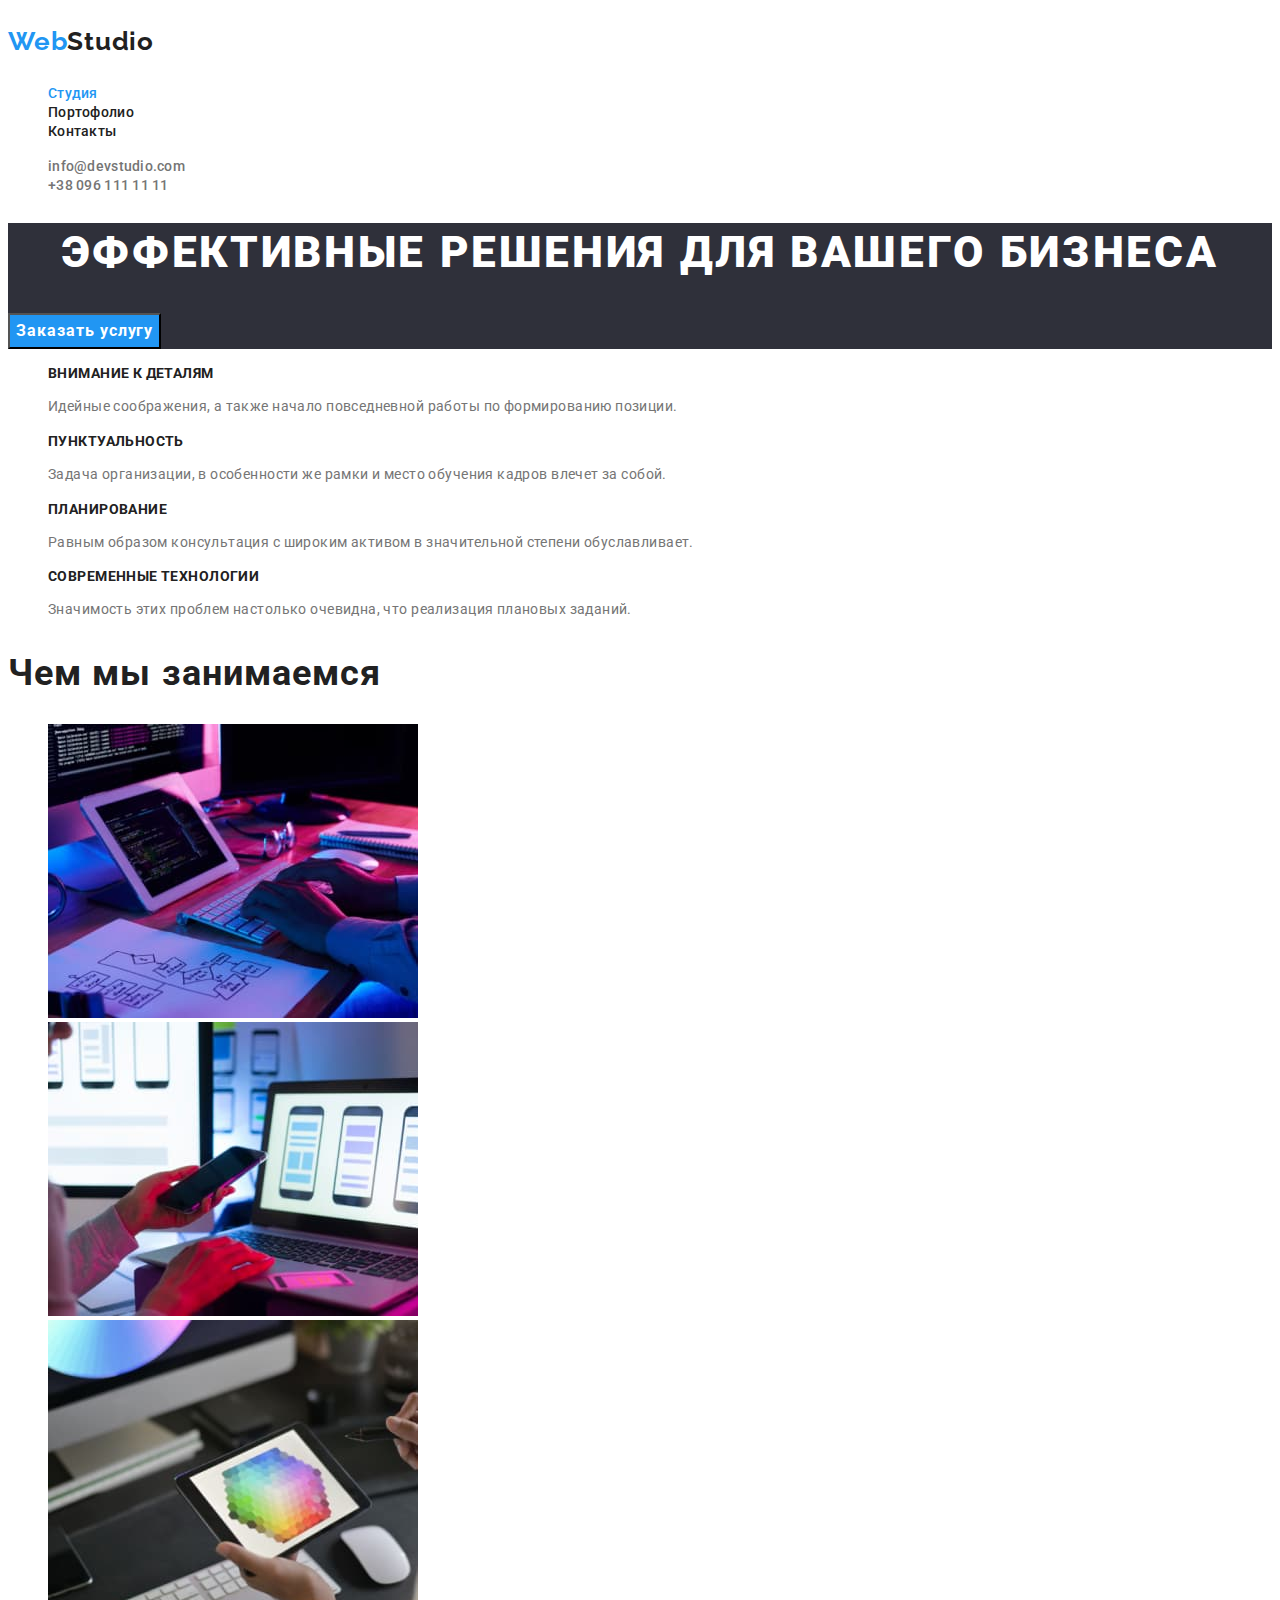
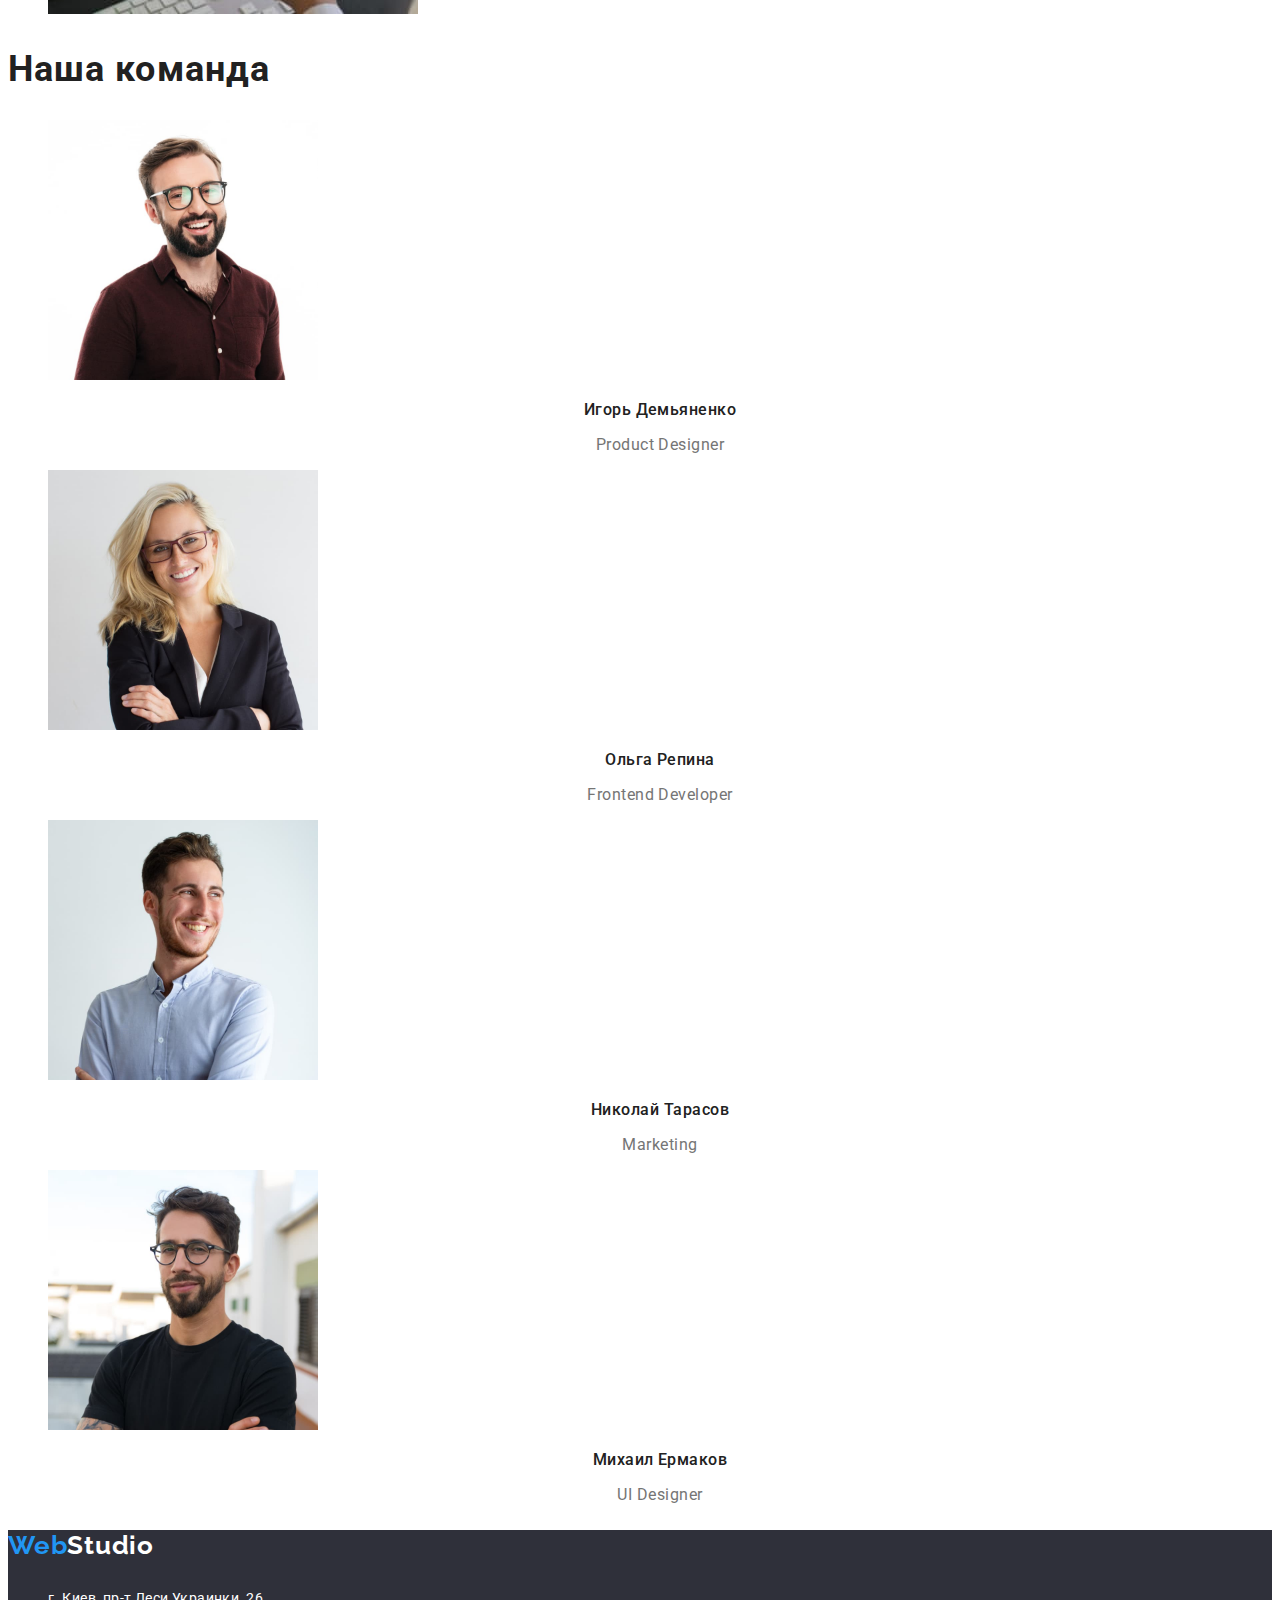
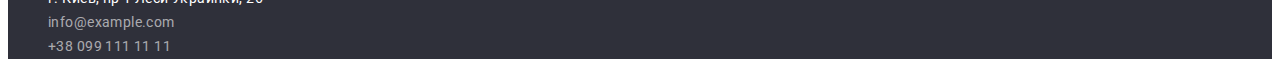
==== commit 23fa4e9c: "виправлення зауважень ДЗ2" ====
--- a/index.html
+++ b/index.html
@@ -17,7 +17,7 @@
     <!-- НАВИГАЦИЯ -->
     <header class="header">
       <nav>
-        <a href="/" class="link">
+        <a href="./index.html" class="link">
           <p class="logo">Web<span class="logo-header-studio">Studio</span></p>
         </a>
         <ul class="header-list list">
@@ -29,9 +29,6 @@
           </li>
           <li class="header-item">
             <a class="header-link link" href="">Контакты</a>
-          </li>
-          <li class="header-item">
-            <a class="header-link link" href="">Студия</a>
           </li>
         </ul>
       </nav>
--- a/css/styles.css
+++ b/css/styles.css
@@ -4,7 +4,7 @@
   --primary-text-color: #757575;
   --secondary-text-color: #212121;
   --third-text-color: #ffffff;
-  --accent-color: #2169f3;
+  --accent-color: #2196f3;
 }
 body {
   /* font-family: 'Raleway', sans-serif; */
@@ -47,7 +47,7 @@
   line-height: calc(31 / 26);
   letter-spacing: 0.03em;
   color: var(--accent-color);
-  text-decoration: underline;
+  /* text-decoration: underline; */
 }
 .footer-link{
   font-size: 14px;
@@ -77,14 +77,15 @@
 color: var(--secondary-title-color)
 }
 .header-link:hover,
-.header-link:focus{
+.header-link:focus,
+.current{
 color: var(--accent-color)
 }
 
-.header-link.link.current{
+/* .header-link.link.current{
 /* color: var(--primary-text-color); */
 text-decoration: underline;
-}
+} */
 
 .header-kontacts{
 font-weight: 500;
@@ -199,11 +200,13 @@
   color:var(--primary-title-color)
 }
 /*======== ФИЛЬТР ==========*/
-.filtr-btn {
+.filtr-btn:hover,
+.filtr-btn:focus,
+.current-btn{
     color: var(--third-text-color);
     background-color: var(--accent-color);
 }
-.filtr-btn:hover {
+.filtr-btn {
     color: var(--secondary-text-color);
     background: var(--third-text-color);
 }
@@ -214,9 +217,8 @@
 line-height: 2.00;/* identical to box height, or 200% */
 letter-spacing: 0.06em;
 color: var(--secondary-title-color);
-
-}
-.portofolio-item-texttwo,
+}
+
 .portofolio-item-text{
 font-size: 16px;
 line-height: 1.87; /* identical to box height, or 187% */
